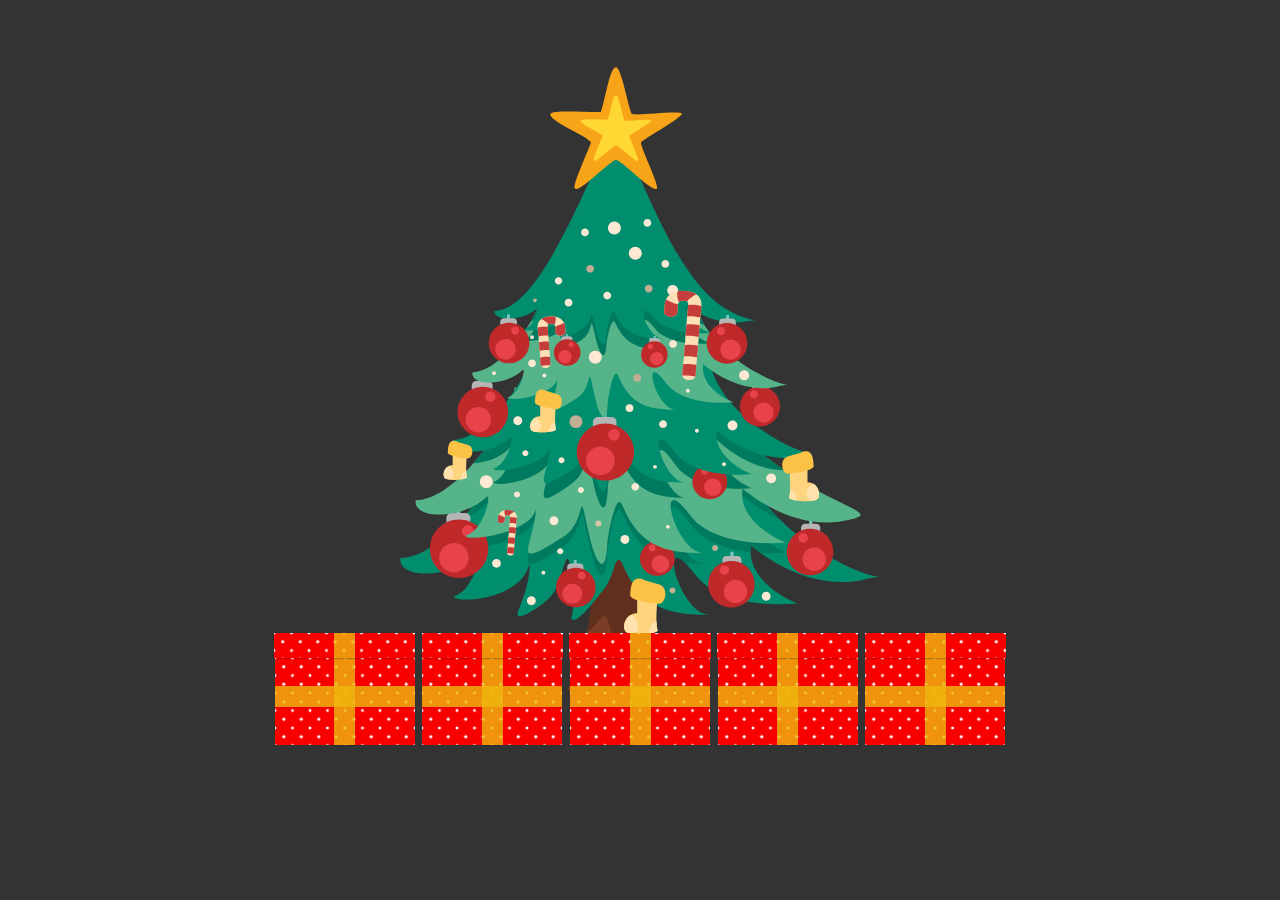
==== index.html @ 07aea329 "arbol" ====
<!DOCTYPE html>
<html lang="es">
<head>
  <meta charset="UTF-8">
  <meta name="viewport" content="width=device-width, initial-scale=1.0">
  <title>Regalos de Navidad</title>
  <link rel="stylesheet" href="Style.css">
</head>
<body>
  <main class="escena">
    <div class="arbol" aria-label="Árbol de Navidad"></div>

    <section class="regalos">
      <div class="regalo regalo-rojo">
        <div class="tapa"><span></span></div>
        <div class="promo">
          <p>Felices Fiestas</p>
          <h2>NAVIDAD 2026</h2>
        </div>
        <div class="caja"><span></span><span></span></div>
      </div>

      <div class="regalo regalo-azul">
        <div class="tapa"><span></span></div>
        <div class="promo">
          <p>Felices Fiestas</p>
          <h2>Navidad en familia</h2>
        </div>
        <div class="caja"><span></span><span></span></div>
      </div>

      <div class="regalo regalo-verde">
        <div class="tapa"><span></span></div>
        <div class="promo">
          <p>Felices Fiestas</p>
          <h2>Mis mejores deseos</h2>
        </div>
        <div class="caja"><span></span><span></span></div>
      </div>

      <div class="regalo regalo-dorado">
        <div class="tapa"><span></span></div>
        <div class="promo">
          <p>Felices Fiestas</p>
          <h2>Regalo especial</h2>
        </div>
        <div class="caja"><span></span><span></span></div>
      </div>

      <div class="regalo regalo-morado">
        <div class="tapa"><span></span></div>
        <div class="promo">
          <p>Felices Fiestas</p>
          <h2>Tu regalo 2026</h2>
        </div>
        <div class="caja"><span></span><span></span></div>
      </div>

    </section>
  </main>
</body>
</html>
---- Style.css ----
body {
  background: #333;
  padding-top: 30px;
}

.escena {
  display: flex;
  flex-direction: column;
  align-items: center;
}

.arbol {
  width: min(700px, 100vw);
  height: min(700px, 100vw);
  background: url("christmas-tree-cartoon-decoration-by-Vexels.svg") center / contain no-repeat;
}

.regalos {
  display: flex;
  flex-wrap: nowrap;
  align-items: flex-end;
  gap: 12px;
  width: max-content;
  margin: -300px auto 0;
  zoom: 0.35;
}

.regalo {
  width: 410px;
  margin: 0 auto;
  cursor: pointer;
}
.caja, .tapa {
  background:
    -webkit-radial-gradient(white 10%, transparent 15.1%),
    -webkit-radial-gradient(white 7%, transparent 15.1%),
  #f80000;
  background-position: 0 0, 25px 25px;
  background-size: 50px 50px;
  position: relative;
  margin: 0 auto;
}
.caja {
  width: 400px;
  height: 250px;
}
.tapa {
  width: 400px;
  height: 70px;
  box-shadow: 1px 2px 3px rgba(0,0,0,0.2);
  z-index: 1;
  padding: 0 2px;
  background-color: #f80000;
  /* transiciones */
  top: 0;
  left: 0;
  transition: 
    top ease-out 0.5s,
    left ease-out 0.5s,
    transform ease-out 0.5s;
}
.caja span, .tapa span {
  position: absolute;
  display: block;
  background: rgba(239, 184, 16, 0.8);
  box-shadow: 1px 2px 3px rgba(0,0,0,0.1);
}
.caja span:first-child {
  width: 100%;
  height: 60px;
  top: 80px;
}
.caja span:last-child, .tapa span {
  width: 60px;
  height: 100%;
  left: 170px;
}
.tapa span {
  left: 172px;
}
.promo {
  font-size: 30px;
  color: white;
  font-family: Georgia, 'Times New Roman', Times, serif;
  text-align: center;
  position: relative;
  height: 0;
  top: 10px;
  transition: all ease-out 0.7s;
}
.promo p {
  font-size: 24px;
  margin: 0;
}
.promo h2 {
  font-size: 40px;
  margin: 0;
}

/* Efecto hover */
.regalo:hover .tapa {
  top: -100px;
  transform: rotateZ(10deg);
  left: 10px;
}
.regalo:hover .promo {
  top: -80px;
}
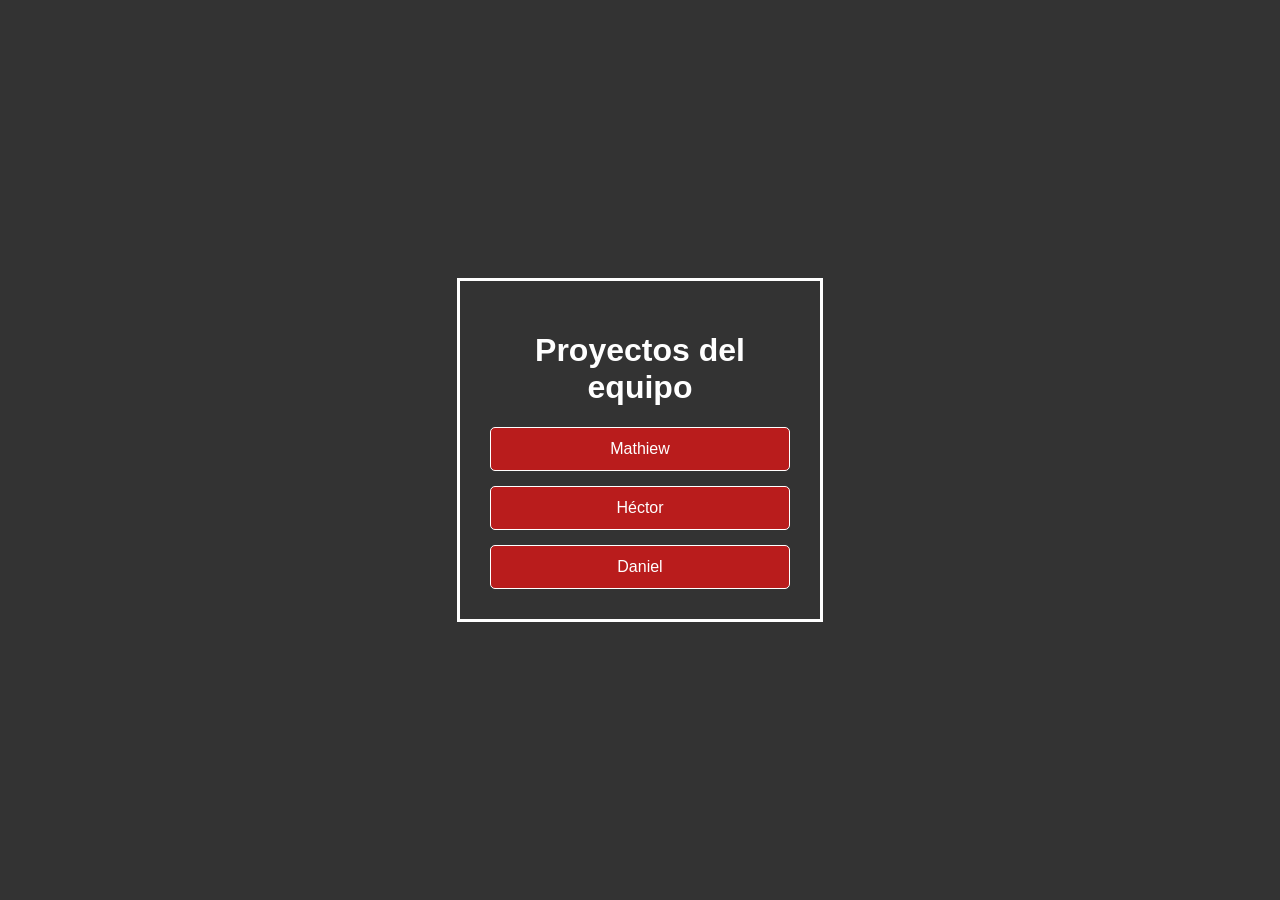
==== commit 9c5debc3: "Organiza menú y proyecto de Mathiew" ====
--- a/index.html
+++ b/index.html
@@ -3,60 +3,48 @@
 <head>
   <meta charset="UTF-8">
   <meta name="viewport" content="width=device-width, initial-scale=1.0">
-  <title>Regalos de Navidad</title>
-  <link rel="stylesheet" href="Style.css">
+  <title>Proyectos del equipo</title>
+  <style>
+    body {
+      min-height: 100vh;
+      margin: 0;
+      display: flex;
+      align-items: center;
+      justify-content: center;
+      background-color: #333;
+      font-family: Arial, sans-serif;
+    }
+
+    #menu {
+      width: 300px;
+      padding: 30px;
+      border: 3px solid white;
+      text-align: center;
+      color: white;
+    }
+
+    #menu a {
+      display: block;
+      margin-top: 15px;
+      padding: 12px;
+      border: 1px solid white;
+      border-radius: 5px;
+      background-color: #b91c1c;
+      color: white;
+      text-decoration: none;
+    }
+
+    #menu a:hover {
+      background-color: #dc2626;
+    }
+  </style>
 </head>
 <body>
-  <main class="escena">
-    <div class="arbol" aria-label="Árbol de Navidad"></div>
-
-    <section class="regalos">
-      <div class="regalo regalo-rojo">
-        <div class="tapa"><span></span></div>
-        <div class="promo">
-          <p>Felices Fiestas</p>
-          <h2>NAVIDAD 2026</h2>
-        </div>
-        <div class="caja"><span></span><span></span></div>
-      </div>
-
-      <div class="regalo regalo-azul">
-        <div class="tapa"><span></span></div>
-        <div class="promo">
-          <p>Felices Fiestas</p>
-          <h2>Navidad en familia</h2>
-        </div>
-        <div class="caja"><span></span><span></span></div>
-      </div>
-
-      <div class="regalo regalo-verde">
-        <div class="tapa"><span></span></div>
-        <div class="promo">
-          <p>Felices Fiestas</p>
-          <h2>Mis mejores deseos</h2>
-        </div>
-        <div class="caja"><span></span><span></span></div>
-      </div>
-
-      <div class="regalo regalo-dorado">
-        <div class="tapa"><span></span></div>
-        <div class="promo">
-          <p>Felices Fiestas</p>
-          <h2>Regalo especial</h2>
-        </div>
-        <div class="caja"><span></span><span></span></div>
-      </div>
-
-      <div class="regalo regalo-morado">
-        <div class="tapa"><span></span></div>
-        <div class="promo">
-          <p>Felices Fiestas</p>
-          <h2>Tu regalo 2026</h2>
-        </div>
-        <div class="caja"><span></span><span></span></div>
-      </div>
-
-    </section>
-  </main>
+  <div id="menu">
+    <h1>Proyectos del equipo</h1>
+    <a href="Mathiew/index.html">Mathiew</a>
+    <a href="Hector/index.html">Héctor</a>
+    <a href="Daniel/index.html">Daniel</a>
+  </div>
 </body>
 </html>
